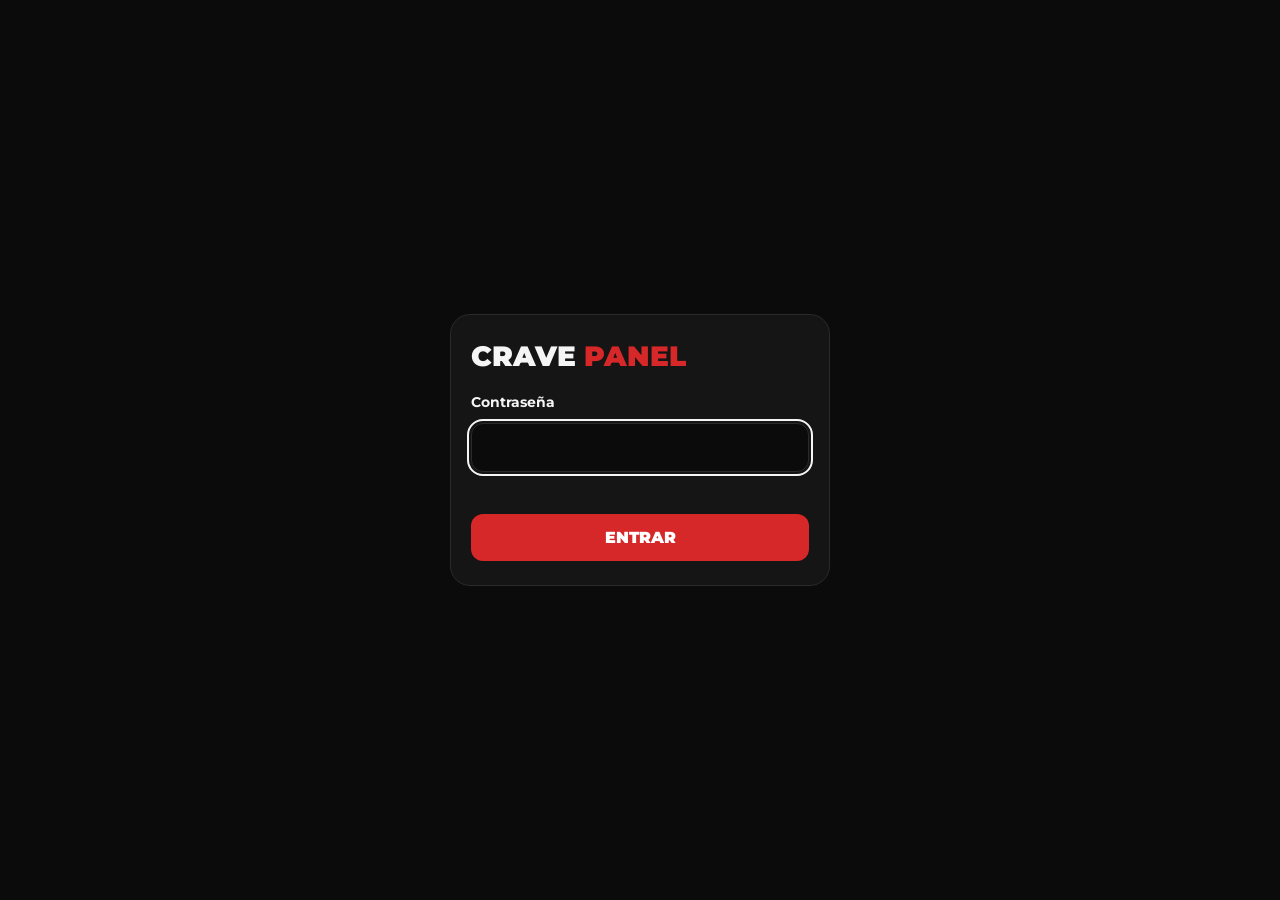
==== Crave/wwwroot/admin/index.html @ 419018b8 "Rol administrador" ====
<!DOCTYPE html>
<html lang="es">
<head>
  <meta charset="utf-8">
  <meta name="viewport" content="width=device-width, initial-scale=1">
  <meta name="robots" content="noindex, nofollow">   <!-- que Google no muestre esta página -->
  <title>Panel CRAVE</title>
  <link rel="preconnect" href="https://fonts.googleapis.com">
  <link href="https://fonts.googleapis.com/css2?family=Montserrat:wght@500;700;900&display=swap" rel="stylesheet">
  <link rel="stylesheet" href="admin.css">
</head>
<body>
  <main class="caja">
    <h1>CRAVE <span>panel</span></h1>

    <!-- Pantalla 1: pedir la contraseña -->
    <form id="form-login" hidden>
      <label for="password">Contraseña</label>
      <input id="password" type="password" autocomplete="current-password" maxlength="200" required>
      <p class="error" id="error" role="alert"></p>
      <button type="submit" id="boton-entrar">Entrar</button>
    </form>

    <!-- Pantalla 2: sesión iniciada (por ahora solo un aviso; en los próximos pasos acá van los pedidos) -->
    <section id="panel" hidden>
      <p>Sesión iniciada. Acá van a aparecer los pedidos del día.</p>
      <button type="button" id="boton-salir" class="secundario">Salir</button>
    </section>
  </main>
  <script src="admin.js"></script>
</body>
</html>
---- Crave/wwwroot/admin/admin.css ----
/* Estilos del panel: mismos colores que la tienda (negro, blanco y rojo #d62828). */
:root { --rojo: #d62828; --fondo: #0b0b0b; --tarjeta: #151515; --linea: #2a2a2a; --texto: #f5f5f5; --apagado: #9a9a9a; }
* { box-sizing: border-box; margin: 0; }
body { min-height: 100dvh; display: grid; place-items: center; padding: 16px; background: var(--fondo); color: var(--texto); font-family: "Montserrat", system-ui, sans-serif; }
.caja { width: min(100%, 380px); display: grid; gap: 20px; padding: 24px 20px; background: var(--tarjeta); border: 1.5px solid var(--linea); border-radius: 20px; }
h1 { font-weight: 900; text-transform: uppercase; font-size: 1.75rem; }
h1 span { color: var(--rojo); }
form, section { display: grid; gap: 12px; }
[hidden] { display: none !important; }
label { font-weight: 700; font-size: .875rem; }
input { width: 100%; padding: 14px; font: inherit; color: var(--texto); background: var(--fondo); border: 1.5px solid var(--linea); border-radius: 12px; }
input:focus-visible, button:focus-visible { outline: 2px solid var(--texto); outline-offset: 2px; }
button { padding: 14px; font: inherit; font-weight: 900; text-transform: uppercase; color: #fff; background: var(--rojo); border: 0; border-radius: 12px; cursor: pointer; }
button[disabled] { opacity: .5; cursor: not-allowed; }
button.secundario { background: transparent; border: 1.5px solid var(--linea); color: var(--texto); }
.error { min-height: 1.25em; color: #ff6b6b; font-size: .875rem; font-weight: 600; }
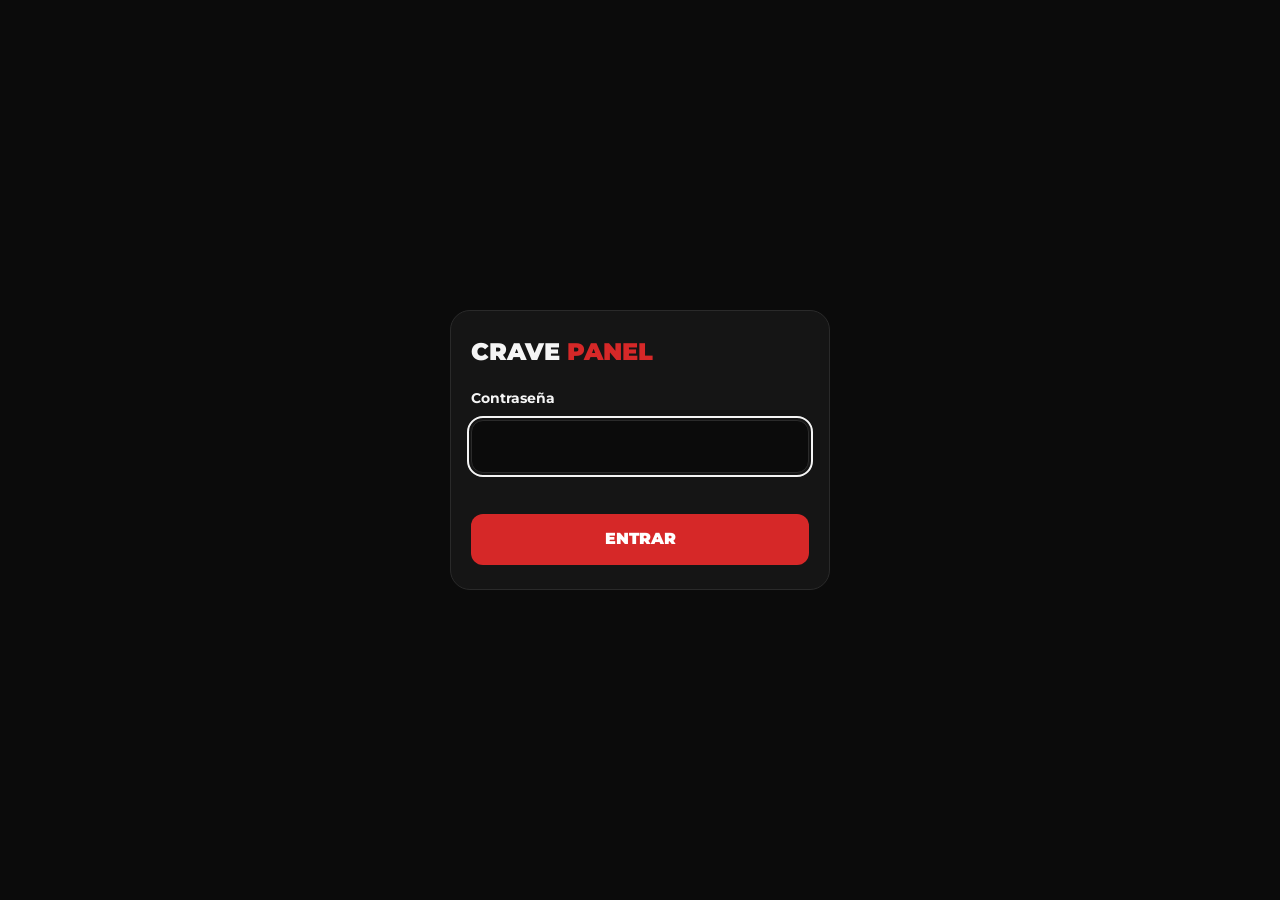
==== commit 051a0223: "gestion pedidos y stock" ====
--- a/Crave/wwwroot/admin/index.html
+++ b/Crave/wwwroot/admin/index.html
@@ -10,23 +10,52 @@
   <link rel="stylesheet" href="admin.css">
 </head>
 <body>
-  <main class="caja">
-    <h1>CRAVE <span>panel</span></h1>
 
-    <!-- Pantalla 1: pedir la contraseña -->
-    <form id="form-login" hidden>
-      <label for="password">Contraseña</label>
-      <input id="password" type="password" autocomplete="current-password" maxlength="200" required>
-      <p class="error" id="error" role="alert"></p>
-      <button type="submit" id="boton-entrar">Entrar</button>
-    </form>
+  <!-- PANTALLA 1: pedir la contraseña -->
+  <main class="centrado" id="vista-login" hidden>
+    <div class="caja">
+      <h1>CRAVE <span>panel</span></h1>
+      <form id="form-login">
+        <label for="password">Contraseña</label>
+        <input id="password" type="password" autocomplete="current-password" maxlength="200" required>
+        <p class="error" id="error" role="alert"></p>
+        <button type="submit" id="boton-entrar" class="btn">Entrar</button>
+      </form>
+    </div>
+  </main>
 
-    <!-- Pantalla 2: sesión iniciada (por ahora solo un aviso; en los próximos pasos acá van los pedidos) -->
-    <section id="panel" hidden>
-      <p>Sesión iniciada. Acá van a aparecer los pedidos del día.</p>
-      <button type="button" id="boton-salir" class="secundario">Salir</button>
-    </section>
-  </main>
+  <!-- PANTALLA 2: el panel (se llena desde admin.js) -->
+  <div id="panel" hidden>
+    <header class="barra">
+      <h1>CRAVE <span>panel</span></h1>
+      <nav class="pestanas" aria-label="Secciones">
+        <button type="button" class="pestana" data-accion="vista" data-vista="pedidos" aria-pressed="true">Pedidos <span class="globo" id="globo-nuevos" hidden></span></button>
+        <button type="button" class="pestana" data-accion="vista" data-vista="productos" aria-pressed="false">Productos</button>
+      </nav>
+      <div class="herramientas">
+        <span class="estado-conexion" id="estado-conexion" role="status"></span>
+        <button type="button" class="btn-chico" data-accion="actualizar">Actualizar</button>
+        <button type="button" class="btn-chico" id="boton-sonido" data-accion="sonido" aria-pressed="false">Sonido: no</button>
+        <button type="button" class="btn-chico" id="boton-salir" data-accion="salir">Salir</button>
+      </div>
+    </header>
+
+    <main class="contenido">
+      <p class="aviso" id="aviso" role="status" hidden></p>
+
+      <section id="vista-pedidos">
+        <div class="resumen" id="resumen"></div>
+        <div class="filtros" id="filtros"></div>
+        <div class="pedidos" id="lista-pedidos"></div>
+      </section>
+
+      <section id="vista-productos" hidden>
+        <p class="ayuda">Marcá "Agotado" y el producto deja de poder pedirse. Si es una gaseosa, tampoco se ofrece en los combos. Los clientes lo ven al recargar la carta.</p>
+        <div id="lista-productos"></div>
+      </section>
+    </main>
+  </div>
+
   <script src="admin.js"></script>
 </body>
 </html>
--- a/Crave/wwwroot/admin/admin.css
+++ b/Crave/wwwroot/admin/admin.css
@@ -1,16 +1,102 @@
-/* Estilos del panel: mismos colores que la tienda (negro, blanco y rojo #d62828). */
-:root { --rojo: #d62828; --fondo: #0b0b0b; --tarjeta: #151515; --linea: #2a2a2a; --texto: #f5f5f5; --apagado: #9a9a9a; }
+/* Estilos del panel: mismos colores que la tienda (negro, blanco y rojo #d62828). Pensado primero para el celular. */
+:root {
+  --rojo: #d62828; --fondo: #0b0b0b; --tarjeta: #151515; --linea: #2a2a2a; --texto: #f5f5f5; --apagado: #a3a3a3;
+  --c-nuevo: #d62828; --c-preparando: #f2a900; --c-listo: #2fbf71; --c-entregado: #6b7280; --c-cancelado: #4b4b4b;
+}
 * { box-sizing: border-box; margin: 0; }
-body { min-height: 100dvh; display: grid; place-items: center; padding: 16px; background: var(--fondo); color: var(--texto); font-family: "Montserrat", system-ui, sans-serif; }
+body { min-height: 100dvh; background: var(--fondo); color: var(--texto); font-family: "Montserrat", system-ui, sans-serif; line-height: 1.4; }
+[hidden] { display: none !important; }
+button { font: inherit; cursor: pointer; }
+button:focus-visible, input:focus-visible { outline: 2px solid var(--texto); outline-offset: 2px; }
+button[disabled] { opacity: .5; cursor: not-allowed; }
+h1 { font-weight: 900; text-transform: uppercase; font-size: 1.5rem; }
+h1 span { color: var(--rojo); }
+
+/* ---------- Login ---------- */
+.centrado { min-height: 100dvh; display: grid; place-items: center; padding: 16px; }
 .caja { width: min(100%, 380px); display: grid; gap: 20px; padding: 24px 20px; background: var(--tarjeta); border: 1.5px solid var(--linea); border-radius: 20px; }
-h1 { font-weight: 900; text-transform: uppercase; font-size: 1.75rem; }
-h1 span { color: var(--rojo); }
-form, section { display: grid; gap: 12px; }
-[hidden] { display: none !important; }
+form { display: grid; gap: 12px; }
 label { font-weight: 700; font-size: .875rem; }
 input { width: 100%; padding: 14px; font: inherit; color: var(--texto); background: var(--fondo); border: 1.5px solid var(--linea); border-radius: 12px; }
-input:focus-visible, button:focus-visible { outline: 2px solid var(--texto); outline-offset: 2px; }
-button { padding: 14px; font: inherit; font-weight: 900; text-transform: uppercase; color: #fff; background: var(--rojo); border: 0; border-radius: 12px; cursor: pointer; }
-button[disabled] { opacity: .5; cursor: not-allowed; }
-button.secundario { background: transparent; border: 1.5px solid var(--linea); color: var(--texto); }
 .error { min-height: 1.25em; color: #ff6b6b; font-size: .875rem; font-weight: 600; }
+.btn { padding: 14px; font-weight: 900; text-transform: uppercase; color: #fff; background: var(--rojo); border: 0; border-radius: 12px; }
+
+/* ---------- Barra de arriba ---------- */
+.barra { position: sticky; top: 0; z-index: 5; display: grid; gap: 10px; padding: 12px 16px; background: var(--fondo); border-bottom: 1.5px solid var(--linea); }
+.pestanas { display: grid; grid-template-columns: 1fr 1fr; gap: 8px; }
+.pestana { min-height: 44px; padding: 8px; font-weight: 900; text-transform: uppercase; color: var(--texto); background: var(--tarjeta); border: 1.5px solid var(--linea); border-radius: 12px; }
+.pestana[aria-pressed="true"] { background: var(--rojo); border-color: var(--rojo); }
+.globo { display: inline-block; min-width: 1.5em; padding: 0 6px; margin-left: 4px; font-size: .8125rem; color: var(--rojo); background: #fff; border-radius: 999px; }
+.herramientas { display: flex; flex-wrap: wrap; align-items: center; gap: 8px; }
+.estado-conexion { flex: 1 1 100%; font-size: .75rem; color: var(--apagado); }
+.estado-conexion.mal { color: #ff6b6b; font-weight: 700; }
+.btn-chico { min-height: 40px; padding: 6px 12px; font-size: .8125rem; font-weight: 700; color: var(--texto); background: transparent; border: 1.5px solid var(--linea); border-radius: 10px; }
+.btn-chico[aria-pressed="true"] { border-color: var(--c-listo); color: var(--c-listo); }
+
+/* ---------- Contenido ---------- */
+.contenido { padding: 16px; max-width: 1200px; margin: 0 auto; display: grid; gap: 14px; }
+.aviso { padding: 12px 14px; font-weight: 700; font-size: .9375rem; background: #3a1010; border: 1.5px solid var(--rojo); border-radius: 12px; }
+.ayuda { color: var(--apagado); font-size: .875rem; margin-bottom: 12px; }
+#vista-pedidos { display: grid; gap: 14px; }
+
+.resumen { display: grid; grid-template-columns: repeat(3, 1fr); gap: 8px; }
+.dato { padding: 10px; text-align: center; background: var(--tarjeta); border: 1.5px solid var(--linea); border-radius: 12px; }
+.dato b { display: block; font-size: 1.25rem; font-weight: 900; font-variant-numeric: tabular-nums; }
+.dato span { font-size: .6875rem; color: var(--apagado); text-transform: uppercase; }
+
+.filtros { display: flex; flex-wrap: wrap; gap: 8px; }
+.filtro { min-height: 40px; padding: 6px 14px; font-size: .8125rem; font-weight: 700; color: var(--texto); background: var(--tarjeta); border: 1.5px solid var(--linea); border-radius: 999px; }
+.filtro[aria-pressed="true"] { background: var(--texto); color: var(--fondo); border-color: var(--texto); }
+
+.vacio { padding: 28px 12px; text-align: center; color: var(--apagado); }
+
+/* ---------- Tarjeta de pedido ---------- */
+.pedidos { display: grid; gap: 12px; align-items: start; }
+.pedido { display: grid; gap: 10px; padding: 14px; background: var(--tarjeta); border: 1.5px solid var(--linea); border-left: 6px solid var(--c-nuevo); border-radius: 16px; }
+.pedido.preparando { border-left-color: var(--c-preparando); }
+.pedido.listo { border-left-color: var(--c-listo); }
+.pedido.entregado { border-left-color: var(--c-entregado); opacity: .7; }
+.pedido.cancelado { border-left-color: var(--c-cancelado); opacity: .55; }
+.pedido-cabecera { display: flex; align-items: baseline; justify-content: space-between; gap: 8px; }
+.hora { font-size: 1.5rem; font-weight: 900; font-variant-numeric: tabular-nums; }
+.numero { font-size: .8125rem; color: var(--apagado); font-weight: 700; }
+.badge { padding: 3px 10px; font-size: .6875rem; font-weight: 900; text-transform: uppercase; color: #000; background: var(--c-nuevo); border-radius: 999px; }
+.badge.nuevo { color: #fff; }
+.badge.preparando { background: var(--c-preparando); }
+.badge.listo { background: var(--c-listo); }
+.badge.entregado, .badge.cancelado { background: var(--c-entregado); color: #fff; }
+.cliente { font-weight: 700; }
+.cliente a { color: var(--texto); }
+.linea { font-size: .875rem; color: var(--apagado); }
+.linea b { color: var(--texto); }
+.items { list-style: none; padding: 0; display: grid; gap: 4px; padding-top: 8px; border-top: 1px solid var(--linea); }
+.items li { font-size: .9375rem; }
+.detalle { display: block; margin-left: 1.5em; font-size: .8125rem; color: var(--apagado); }
+.nota { padding: 8px 10px; font-size: .875rem; background: #1f1f1f; border-radius: 10px; }
+.total { display: flex; justify-content: space-between; font-weight: 900; font-size: 1.0625rem; padding-top: 8px; border-top: 1px solid var(--linea); font-variant-numeric: tabular-nums; }
+.acciones { display: grid; gap: 8px; }
+.btn-estado { min-height: 48px; padding: 10px; font-weight: 900; text-transform: uppercase; color: #fff; background: var(--rojo); border: 0; border-radius: 12px; }
+.btn-estado.secundario { min-height: 40px; font-size: .8125rem; color: var(--texto); background: transparent; border: 1.5px solid var(--linea); }
+.btn-estado.peligro { background: #7a1515; }
+
+/* ---------- Productos ---------- */
+.grupo { margin-bottom: 18px; }
+.grupo h2 { font-size: .875rem; font-weight: 900; text-transform: uppercase; color: var(--apagado); margin-bottom: 6px; }
+.producto { display: flex; align-items: center; justify-content: space-between; gap: 12px; padding: 10px 12px; margin-bottom: 6px; background: var(--tarjeta); border: 1.5px solid var(--linea); border-radius: 12px; }
+.producto.agotado .producto-nombre { text-decoration: line-through; color: var(--apagado); }
+.producto-nombre { font-weight: 700; }
+.producto-precio { display: block; font-size: .8125rem; color: var(--apagado); font-weight: 500; }
+.interruptor { min-width: 104px; min-height: 44px; padding: 6px 12px; font-size: .8125rem; font-weight: 900; text-transform: uppercase; color: var(--texto); background: transparent; border: 1.5px solid var(--linea); border-radius: 999px; }
+.interruptor[aria-checked="true"] { color: #fff; background: var(--rojo); border-color: var(--rojo); }
+
+/* ---------- Pantallas grandes ---------- */
+@media (min-width: 720px) {
+  .barra { grid-template-columns: auto 280px 1fr; align-items: center; }
+  .herramientas { justify-content: flex-end; }
+  .estado-conexion { flex: 0 1 auto; margin-right: auto; }
+  .pedidos { grid-template-columns: repeat(2, 1fr); }
+  .resumen { max-width: 520px; }
+}
+@media (min-width: 1040px) {
+  .pedidos { grid-template-columns: repeat(3, 1fr); }
+}
